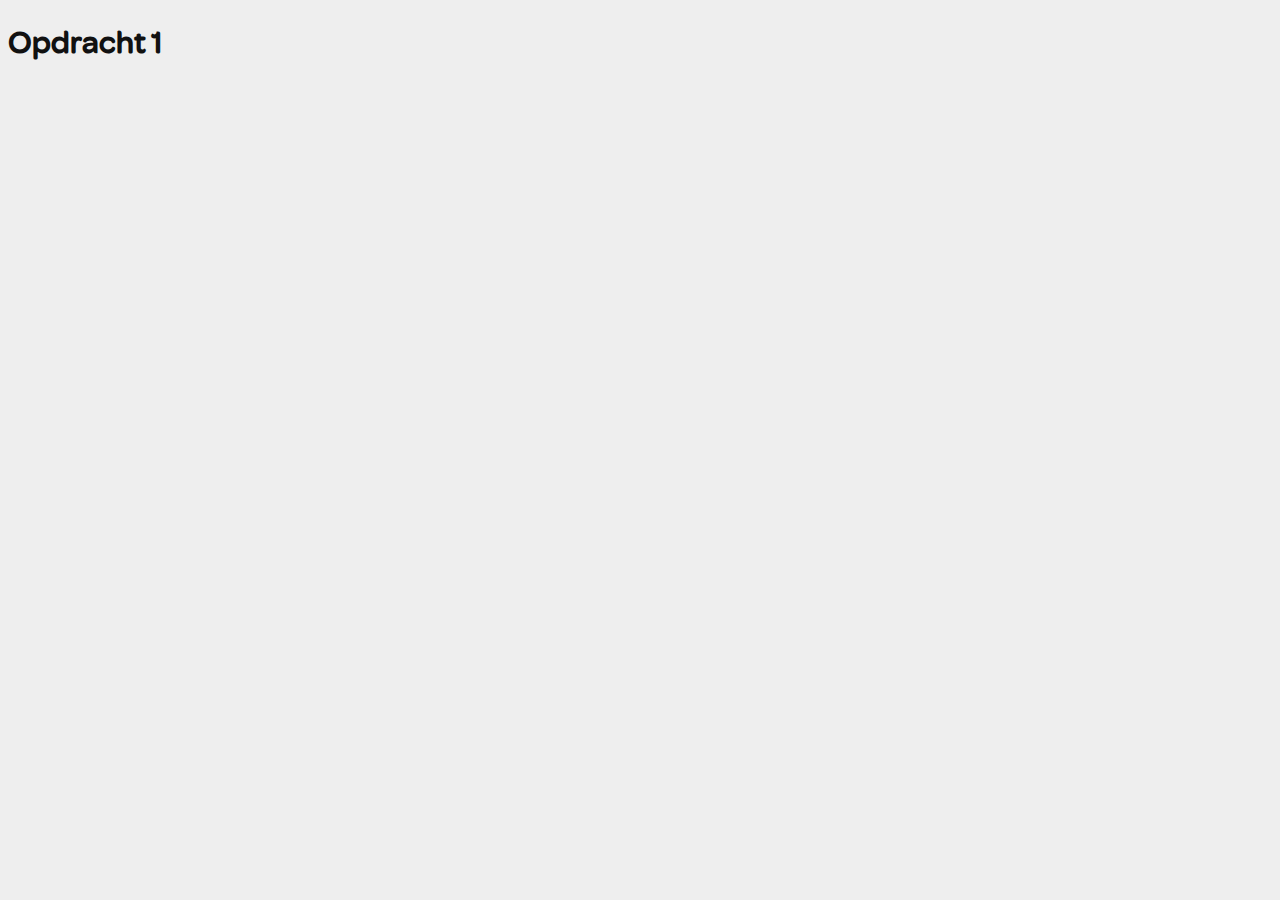
==== opdracht1/index.html @ 98a59f5e "Add files via upload" ====
<!doctype html>
<html lang="nl">
	
<head>
	<meta charset="UTF-8">
	<meta name="author" content="jouw naam">
	<meta name="viewport" content="width=device-width, initial-scale=1">
	
	<title>Opdracht 1: Brand Animations - Frontend voor Designers</title>
	
	<link href="styles/style.css" rel="stylesheet">
  <link rel="icon" type="image/svg+xml" href="images/favicon.svg">
</head>

<body>
	<h1>Opdracht 1</h1>

	<script src="scripts/script.js"></script>
</body>
	
</html>
---- opdracht1/styles/style.css ----
/* CSS Document */

/* FONTS */
@font-face {
	font-family: 'eenfont';
	src: url('../fonts/eenfont.woff2') format('woff2'),
			 url('../fonts/eenfont.woff') format('woff');
	font-weight: normal;
	font-style: normal;

}


/* ALGEMENE STYLING */
*, *::after, *::before {
  box-sizing:border-box;  
}

body {
  font-family:eenfont, sans-serif;
  color:#111;
  background-color:#eee;
}


/* BRAND STYLING */
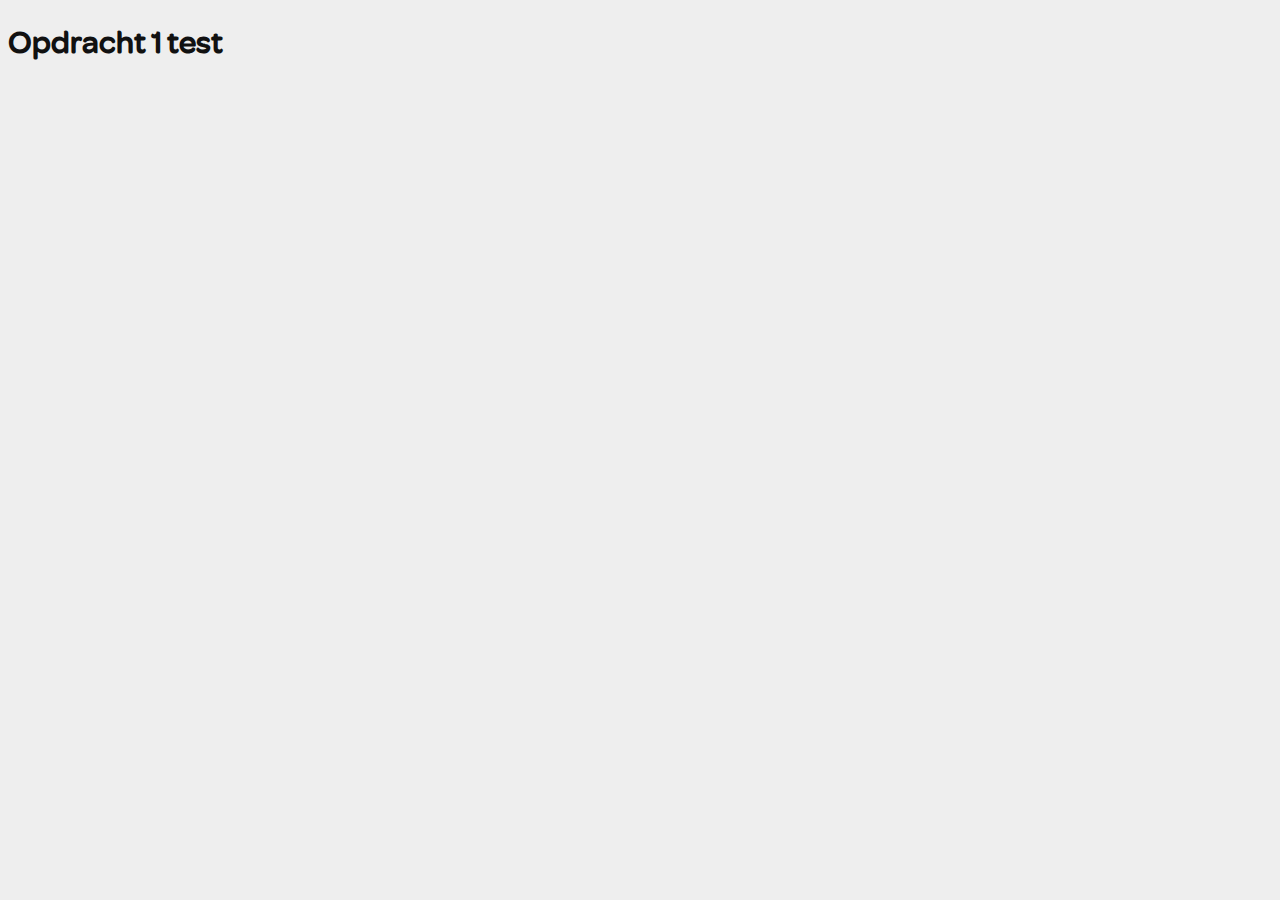
==== commit 5531f26d: "test" ====
--- a/opdracht1/index.html
+++ b/opdracht1/index.html
@@ -13,7 +13,7 @@
 </head>
 
 <body>
-	<h1>Opdracht 1</h1>
+	<h1>Opdracht 1 test</h1>
 
 	<script src="scripts/script.js"></script>
 </body>
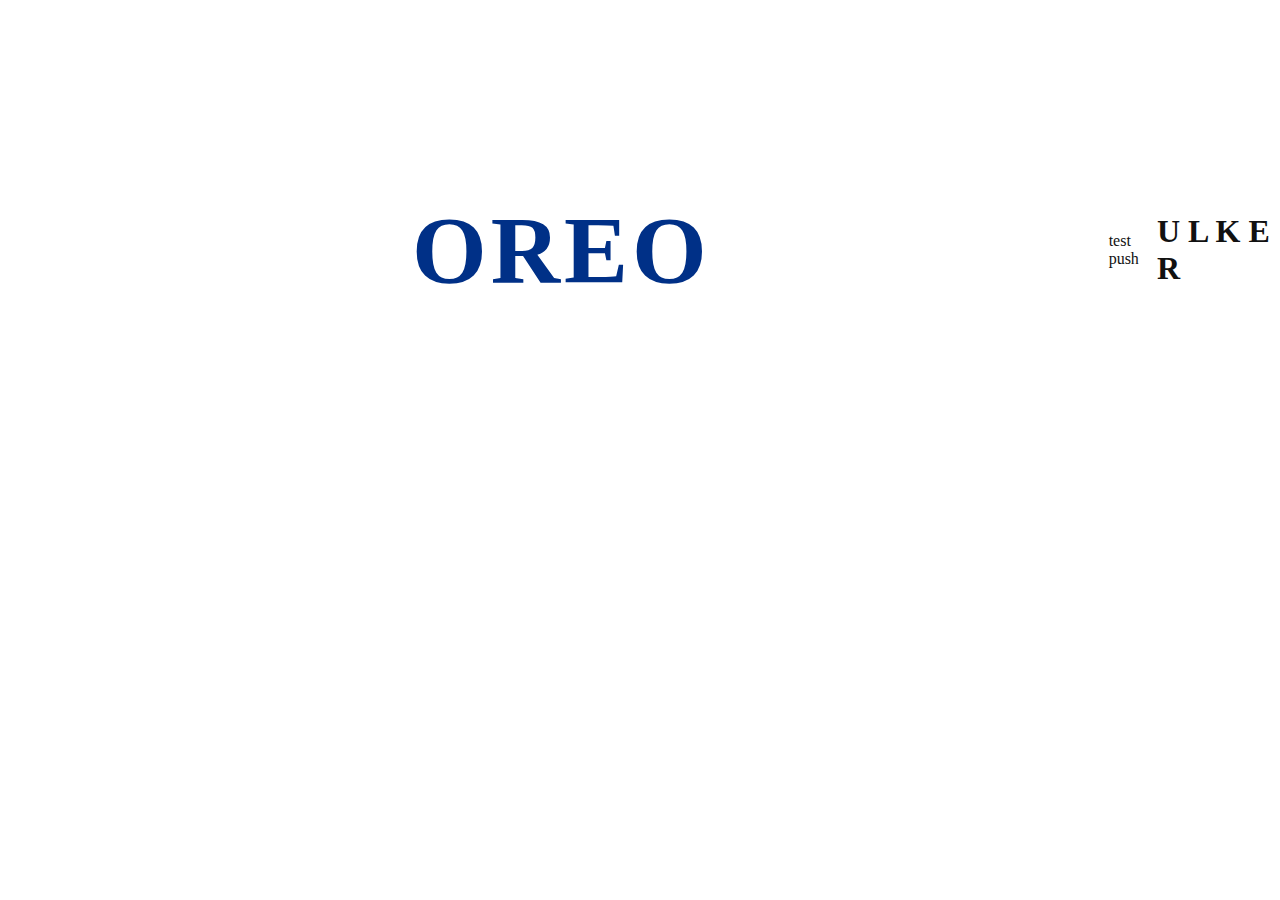
==== commit 8ff8f951: "oreo animatie aangemaakt" ====
--- a/opdracht1/index.html
+++ b/opdracht1/index.html
@@ -2,20 +2,36 @@
 <html lang="nl">
 	
 <head>
-	<meta charset="UTF-8">
-	<meta name="author" content="jouw naam">
-	<meta name="viewport" content="width=device-width, initial-scale=1">
-	
-	<title>Opdracht 1: Brand Animations - Frontend voor Designers</title>
-	
-	<link href="styles/style.css" rel="stylesheet">
-  <link rel="icon" type="image/svg+xml" href="images/favicon.svg">
+    <meta charset="UTF-8">
+    <meta name="author" content="jouw naam">
+    <meta name="viewport" content="width=device-width, initial-scale=1">
+
+    <title>Opdracht 1: Brand Animations - Frontend voor Designers</title>
+
+    <link href="styles/style.css" rel="stylesheet">
+    <link rel="icon" type="image/svg+xml" href="images/favicon.svg">
 </head>
 
 <body>
-	<h1>Opdracht 1 test</h1>
 
-	<script src="scripts/script.js"></script>
-</body>
-	
-</html>
+    <section class="oreo">
+        <h1>
+            <span>O</span>
+            <span>R</span>
+            <span>E</span>
+            <span>O</span>
+        </h1>
+    </section>
+    test push
+    <section class="ulker">
+        <h1>
+            <span>U</span>
+            <span>L</span>
+            <span>K</span>
+            <span>E</span>
+            <span>R</span>
+        </h1>
+    </section>
+
+    <script src="scripts/script.js"></script>
+</body></html>
--- a/opdracht1/styles/style.css
+++ b/opdracht1/styles/style.css
@@ -1,27 +1,210 @@
 /* CSS Document */
 
 /* FONTS */
+
 @font-face {
-	font-family: 'eenfont';
-	src: url('../fonts/eenfont.woff2') format('woff2'),
-			 url('../fonts/eenfont.woff') format('woff');
-	font-weight: normal;
-	font-style: normal;
-
+    font-family: 'oreos';
+    src: url('../fonts/oreos.woff') format('woff');
+    font-weight: normal;
+    font-style: normal;
 }
 
 
 /* ALGEMENE STYLING */
-*, *::after, *::before {
-  box-sizing:border-box;  
-}
+*,
+*::after,
+*::before {
+    box-sizing: border-box;
+    margin: 0 auto;
+}
+
+
+@media (prefers-color-scheme: dark) {
+    :root {
+        --oreoachtergrond: #000;
+        --oreozwart: #272727;
+        --oreocreme: #bbbcbc;
+        --oreoblauw: #7CC6F2;
+        --wit: #ffff;
+        --zwart: #000;
+    }
+}
+
+@media (prefers-color-scheme: light) {
+
+    :root {
+        --oreoachtergrond: #ffff;
+        --oreozwart: #000;
+        --oreocreme: #dcdcdc;
+        --oreoblauw: #003087;
+        --wit: #ffff;
+        --zwart: #000;
+    }
+}
+
 
 body {
-  font-family:eenfont, sans-serif;
-  color:#111;
-  background-color:#eee;
-}
-
+    color: #111;
+    display: flex;
+    justify-content: space-evenly;
+    align-items: center;
+}
+
+.oreo {
+    background-color: var(--oreoachtergrond);
+    width: 100%;
+    height: 500px;
+    padding: 50px;
+    text-align: center;
+    font-family: oreos;
+    display: grid;
+    align-items: center;
+}
+
+.oreo h1 {
+    color: var(--oreoblauw);
+    font-size: 6em;
+    letter-spacing: -10px;
+}
+
+.oreo .letteranimatie span:first-child {
+    position: absolute;
+    display: inline-block;
+    margin-left: -108px;
+    animation: oreo-lettervooruit;
+    animation-delay: 3s;
+    animation-duration: 2s;
+    animation-iteration-count: 1;
+    animation-timing-function: linear;
+    animation-fill-mode: forwards;
+}
+
+.oreo .animatie span:last-child {
+    color: var(--oreocreme);
+    position: absolute;
+    margin-left: 20px;
+    z-index: 999;
+    animation-name: oreo-koekjevooruit;
+    animation-duration: 3s;
+    animation-iteration-count: 1;
+    animation-timing-function: linear;
+    animation-fill-mode: forwards;
+}
+
+.oreo .animatie span:last-child:before {
+    content: '';
+    display: inline-block;
+    width: 120px;
+    height: 80px;
+    border-radius: 100px;
+    background-color: var(--oreozwart);
+    position: absolute;
+    margin-left: -10px;
+    margin-top: -15px;
+}
+
+
+.oreo .animatie span:last-child:after {
+    content: '';
+    display: inline-block;
+    width: 110px;
+    height: 85px;
+    border-radius: 100px;
+    background-color: var(--oreozwart);
+    position: absolute;
+    margin-left: -95px;
+    margin-top: 12px;
+    z-index: -999
+}
 
 /* BRAND STYLING */
 
+
+@keyframes oreo-lettervooruit {
+
+    0% {
+        margin-left: -110px;
+    }
+
+    20% {
+        margin-top: -90px;
+        margin-left: -110px;
+    }
+
+    40% {
+        margin-top: -100px;
+        margin-left: -50px;
+    }
+
+    70% {
+        margin-top: -100px;
+        margin-left: 0px;
+    }
+
+    90% {
+        margin-top: -100px;
+        margin-left: 180px;
+    }
+
+    100% {
+        margin-left: 180px;
+    }
+}
+
+@keyframes oreo-koekjevooruit {
+    0% {
+        margin-left: 20px;
+    }
+
+    10% {
+        margin-left: 30px;
+        margin-top: 10px;
+    }
+
+    20% {
+        margin-left: 50px;
+        margin-top: 30px;
+    }
+
+    30% {
+        margin-left: 60px;
+        margin-top: 80px;
+    }
+
+    40% {
+        margin-left: 40px;
+        margin-top: 110px;
+    }
+
+    50% {
+        margin-left: 30px;
+        margin-top: 130px;
+    }
+
+    60% {
+        margin-left: -100px;
+        margin-top: 140px;
+    }
+
+    70% {
+        margin-left: -200px;
+        margin-top: 140px;
+    }
+
+    80% {
+        margin-left: -250px;
+        margin-top: 100px;
+    }
+
+    90% {
+        margin-left: -270px;
+        margin-top: 30px;
+    }
+
+    100% {
+        margin-left: -276px;
+        margin-top: 10px;
+    }
+
+
+}
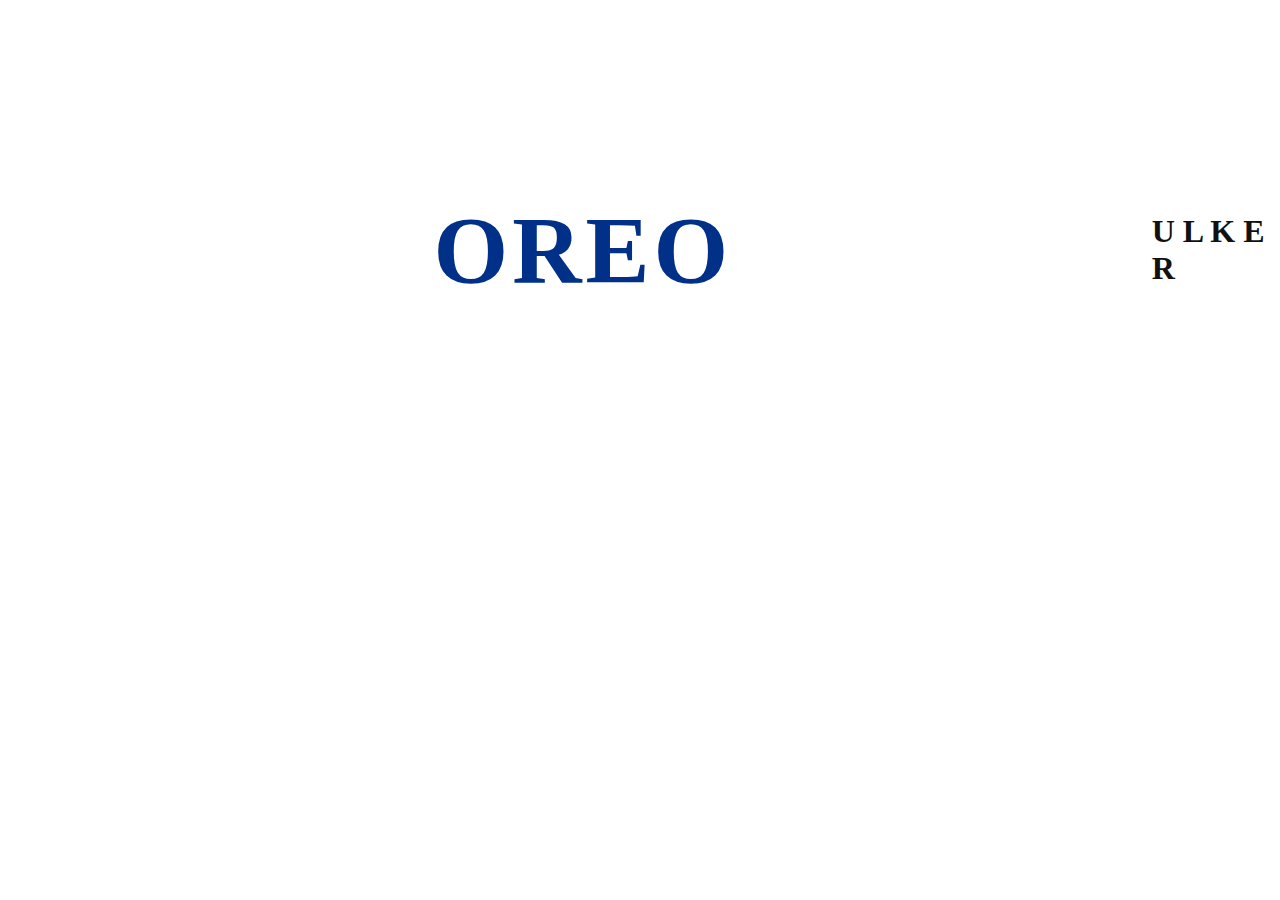
==== commit 87df810d: "oreo aanpassing" ====
--- a/opdracht1/index.html
+++ b/opdracht1/index.html
@@ -22,7 +22,7 @@
             <span>O</span>
         </h1>
     </section>
-    test push
+    
     <section class="ulker">
         <h1>
             <span>U</span>
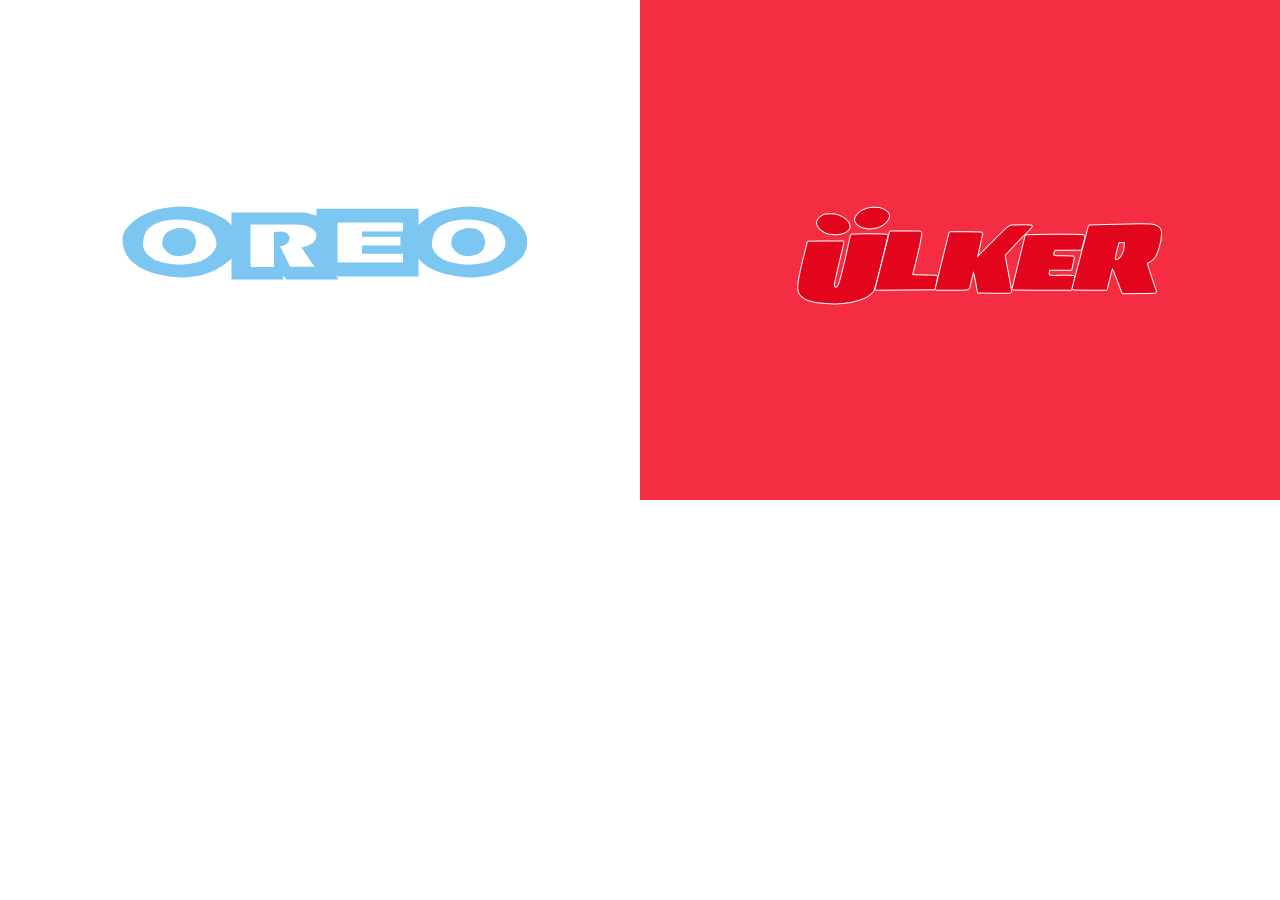
==== commit 488ee8dc: "ulker logo aangemaakt" ====
--- a/opdracht1/index.html
+++ b/opdracht1/index.html
@@ -1,9 +1,9 @@
 <!doctype html>
 <html lang="nl">
-	
+
 <head>
     <meta charset="UTF-8">
-    <meta name="author" content="jouw naam">
+    <meta name="author" content="Muhammet Komur">
     <meta name="viewport" content="width=device-width, initial-scale=1">
 
     <title>Opdracht 1: Brand Animations - Frontend voor Designers</title>
@@ -14,6 +14,8 @@
 
 <body>
 
+
+
     <section class="oreo">
         <h1>
             <span>O</span>
@@ -22,7 +24,7 @@
             <span>O</span>
         </h1>
     </section>
-    
+
     <section class="ulker">
         <h1>
             <span>U</span>
@@ -34,4 +36,6 @@
     </section>
 
     <script src="scripts/script.js"></script>
-</body></html>
+    
+</body>
+</html>
--- a/opdracht1/styles/style.css
+++ b/opdracht1/styles/style.css
@@ -8,6 +8,14 @@
     font-weight: normal;
     font-style: normal;
 }
+
+@font-face {
+    font-family: 'ulker';
+    src: url('../fonts/ulker.woff') format('woff');
+    font-weight: normal;
+    font-style: normal;
+}
+
 
 
 /* ALGEMENE STYLING */
@@ -21,10 +29,14 @@
 
 @media (prefers-color-scheme: dark) {
     :root {
-        --oreoachtergrond: #000;
+        --oreoachtergrond: #ffff;
         --oreozwart: #272727;
         --oreocreme: #bbbcbc;
-        --oreoblauw: #7CC6F2;
+        --oreoblauw: #003087;
+
+        --ulkerachtergrond: #77030f;
+        --ulkerrood: #e3051b;
+
         --wit: #ffff;
         --zwart: #000;
     }
@@ -36,7 +48,11 @@
         --oreoachtergrond: #ffff;
         --oreozwart: #000;
         --oreocreme: #dcdcdc;
-        --oreoblauw: #003087;
+        --oreoblauw: #7CC6F2;
+
+        --ulkerachtergrond: #f52d42;
+        --ulkerrood: #e3051b;
+
         --wit: #ffff;
         --zwart: #000;
     }
@@ -48,6 +64,17 @@
     display: flex;
     justify-content: space-evenly;
     align-items: center;
+}
+
+@media only screen and (max-width: 760px) {
+    body {
+        flex-direction: column-reverse;
+    }
+
+    .oreo,
+    .ulker {
+        zoom: 0.7;
+    }
 }
 
 .oreo {
@@ -73,7 +100,7 @@
     margin-left: -108px;
     animation: oreo-lettervooruit;
     animation-delay: 3s;
-    animation-duration: 2s;
+    animation-duration: 1s;
     animation-iteration-count: 1;
     animation-timing-function: linear;
     animation-fill-mode: forwards;
@@ -117,7 +144,197 @@
     z-index: -999
 }
 
+
+
+
+
+
+.ulker {
+    background-color: var(--ulkerachtergrond);
+    width: 100%;
+    height: 500px;
+    padding: 50px;
+    text-align: center;
+    font-family: ulker;
+    display: grid;
+    align-items: center;
+}
+
+.ulker h1 {
+    color: var(--ulkerrood);
+    font-size: 8em;
+    font-weight: 100;
+    letter-spacing: -19px;
+    text-shadow: -1px 0 white, 0 1px white, 1px 0 white, 0 -1px white;
+}
+
+.ulker h1 span:nth-child(1) {
+    animation: ulker-letter1;
+    animation-delay: 2s;
+    animation-duration: 2s;
+    animation-iteration-count: 1;
+    animation-timing-function: linear;
+    animation-fill-mode: forwards;
+    position: absolute;
+    display: inline-block;
+    margin-left: -165px;
+    margin-top: -60px;
+}
+
+.ulker h1 span:nth-child(2) {
+    animation: ulker-letter2;
+    animation-delay: 2.5s;
+    animation-duration: 2s;
+    animation-iteration-count: 1;
+    animation-timing-function: linear;
+    animation-fill-mode: forwards;
+    position: absolute;
+    display: inline-block;
+    margin-left: -88px;
+    margin-top: -60px;
+}
+
+.ulker h1 span:nth-child(3) {
+    animation: ulker-letter3;
+    animation-delay: 3s;
+    animation-duration: 2s;
+    animation-iteration-count: 1;
+    animation-timing-function: linear;
+    animation-fill-mode: forwards;
+    position: absolute;
+    display: inline-block;
+    margin-left: -28px;
+    margin-top: -60px;
+}
+
+.ulker h1 span:nth-child(4) {
+    animation: ulker-letter4;
+    animation-delay: 3.5s;
+    animation-duration: 2s;
+    animation-iteration-count: 1;
+    animation-timing-function: linear;
+    animation-fill-mode: forwards;
+    position: absolute;
+    display: inline-block;
+    margin-left: 49px;
+    margin-top: -60px;
+}
+
+.ulker h1 span:nth-child(5) {
+    animation: ulker-letter5;
+    animation-delay: 4s;
+    animation-duration: 2s;
+    animation-iteration-count: 1;
+    animation-timing-function: linear;
+    animation-fill-mode: forwards;
+    position: absolute;
+    display: inline-block;
+    margin-left: 109px;
+    margin-top: -60px;
+}
+
 /* BRAND STYLING */
+
+@keyframes ulker-letter1 {
+
+    10% {
+        margin-left: 900px;
+    }
+
+    50% {
+        margin-top: -600px;
+        margin-left: -165px;
+    }
+
+
+    100% {
+        margin-top: -60px;
+    }
+
+}
+
+
+@keyframes ulker-letter2 {
+
+    10% {
+        margin-left: 900px;
+    }
+
+    60% {
+        margin-top: -600px;
+        margin-left: -88px;
+    }
+
+    100% {
+        margin-top: -60px;
+    }
+
+}
+
+
+@keyframes ulker-letter3 {
+
+    10% {
+        margin-left: 900px;
+    }
+
+    70% {
+        margin-top: -600px;
+        margin-left: -28px;
+    }
+
+    100% {
+        margin-top: -60px;
+    }
+
+}
+
+@keyframes ulker-letter4 {
+
+    10% {
+        margin-left: 900px;
+    }
+
+    75% {
+        margin-top: -600px;
+        margin-left: 49px;
+    }
+
+    100% {
+        margin-top: -60px;
+    }
+
+}
+
+@keyframes ulker-letter5 {
+
+    10% {
+        margin-left: 900px;
+    }
+
+    80% {
+        margin-top: -600px;
+        margin-left: 109px;
+    }
+
+    100% {
+        margin-top: -60px;
+    }
+
+}
+
+
+
+
+
+
+
+
+
+
+
+
+
 
 
 @keyframes oreo-lettervooruit {
@@ -131,16 +348,6 @@
         margin-left: -110px;
     }
 
-    40% {
-        margin-top: -100px;
-        margin-left: -50px;
-    }
-
-    70% {
-        margin-top: -100px;
-        margin-left: 0px;
-    }
-
     90% {
         margin-top: -100px;
         margin-left: 180px;
